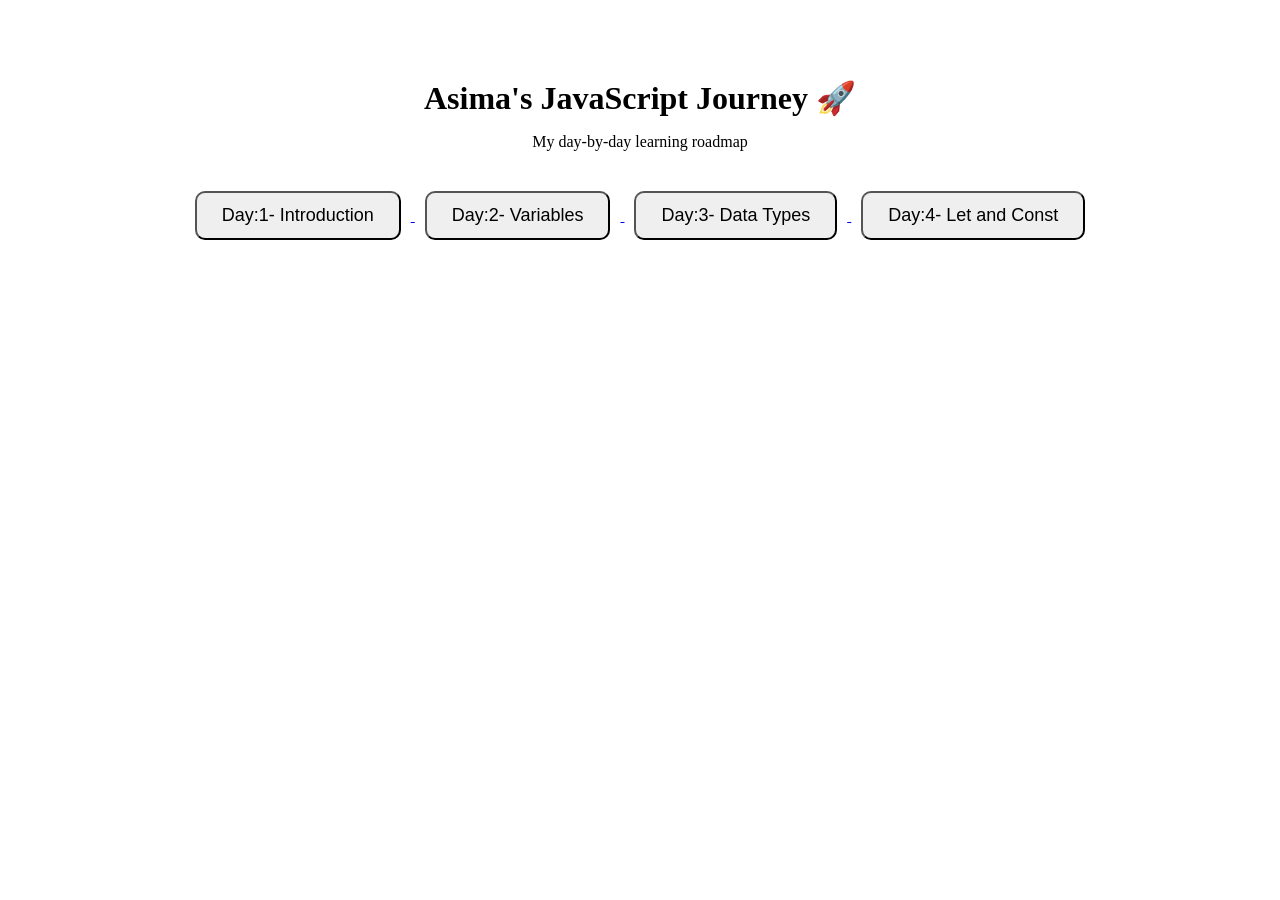
==== index.html @ d9ba584d "Add files via upload" ====
<!DOCTYPE html>
<html lang="en">
<head>
    <meta charset="UTF-8">
    <meta name="viewport" content="width=device-width, initial-scale=1.0">
    <title>JavaScript Journey</title>

    <link rel="stylesheet" href="style.css">
</head>

<body>

    <h1>Asima's JavaScript Journey 🚀 </h1>

    <p>My day-by-day learning roadmap</p>

    <div class="buttons">

        <a href="./Day-1-JS-Introduction/index.html">

            <button>Day:1- Introduction</button>

        </a>

        <a href="./Day-2-JS-Variables/index.html">

            <button>Day:2- Variables</button>

        </a>

        <a href="./Day-3-JS-Data-Types/index.html">

            <button>Day:3- Data Types</button>

        </a>

        <a href="./Day-4-JS-Let-Const/index.html">

            <button>Day:4- Let and Const</button>

        </a>

    </div>

</body>
</html>
---- style.css ----
body

    {

        text-align: center;
        padding: 50px;
        font-family: "Arial Black", "Segoe UI", "Tahoma" , "Cambria";

    }

h1

    {

        margin-bottom:10px;

    }

p

    {

        margin-bottom:30px;

    }

button

    {

        padding: 12px 25px;
        margin: 10px;
        font-size: 18px;
        cursor: pointer;
        border-radius: 10px;

    }
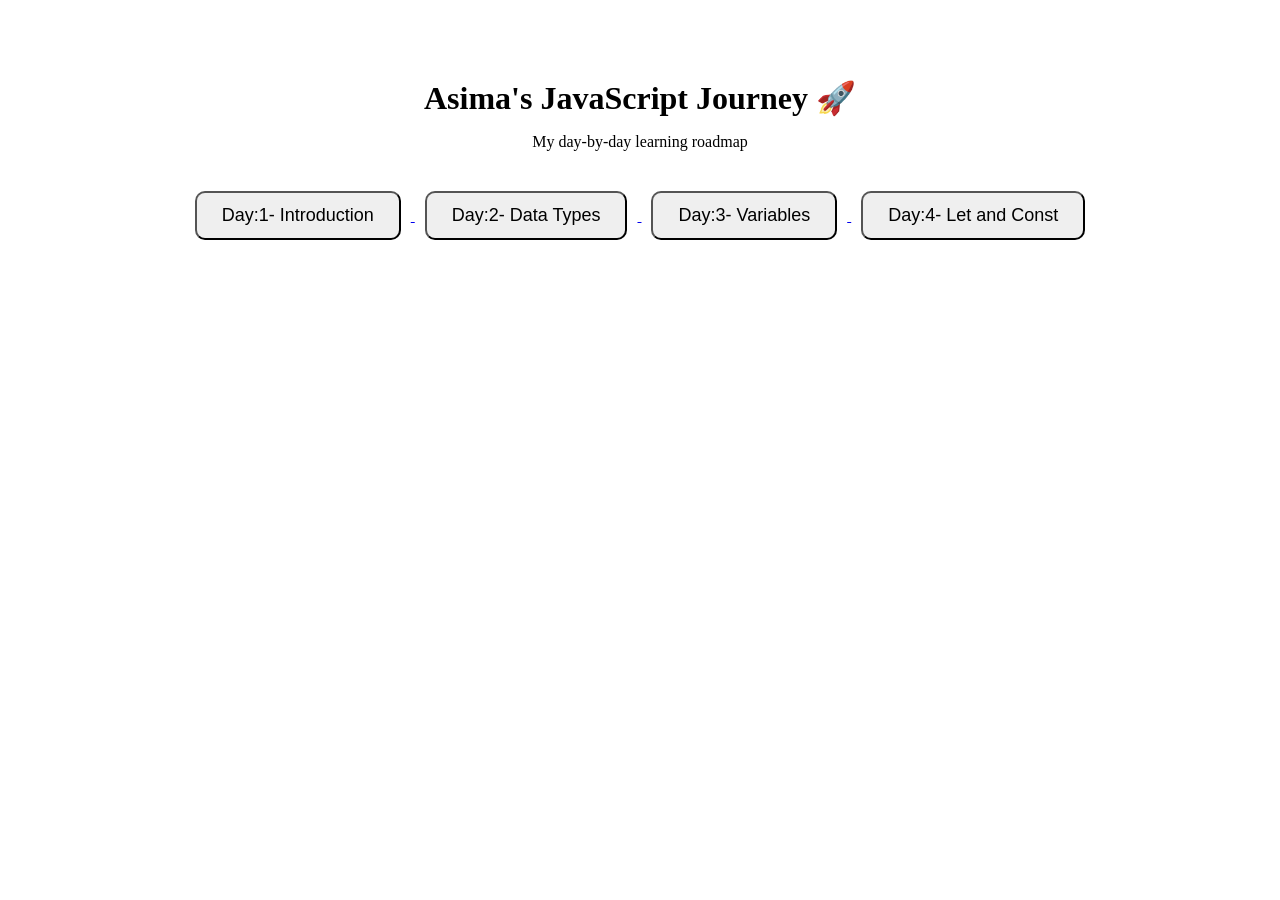
==== commit 0b562fbe: "Add files via upload" ====
--- a/index.html
+++ b/index.html
@@ -22,15 +22,15 @@
 
         </a>
 
-        <a href="./Day-2-JS-Variables/index.html">
+        <a href="./Day-2-JS-Data-Types/index.html">
 
-            <button>Day:2- Variables</button>
+            <button>Day:2- Data Types</button>
 
         </a>
 
-        <a href="./Day-3-JS-Data-Types/index.html">
+        <a href="./Day-3-JS-Variables/index.html">
 
-            <button>Day:3- Data Types</button>
+            <button>Day:3- Variables</button>
 
         </a>
 
--- a/style.css
+++ b/style.css
@@ -1,37 +1,29 @@
 body
 
     {
-
         text-align: center;
         padding: 50px;
         font-family: "Arial Black", "Segoe UI", "Tahoma" , "Cambria";
-
     }
 
 h1
 
     {
-
         margin-bottom:10px;
-
     }
 
 p
 
     {
-
         margin-bottom:30px;
-
     }
 
 button
 
     {
-
         padding: 12px 25px;
         margin: 10px;
         font-size: 18px;
         cursor: pointer;
         border-radius: 10px;
-
     }
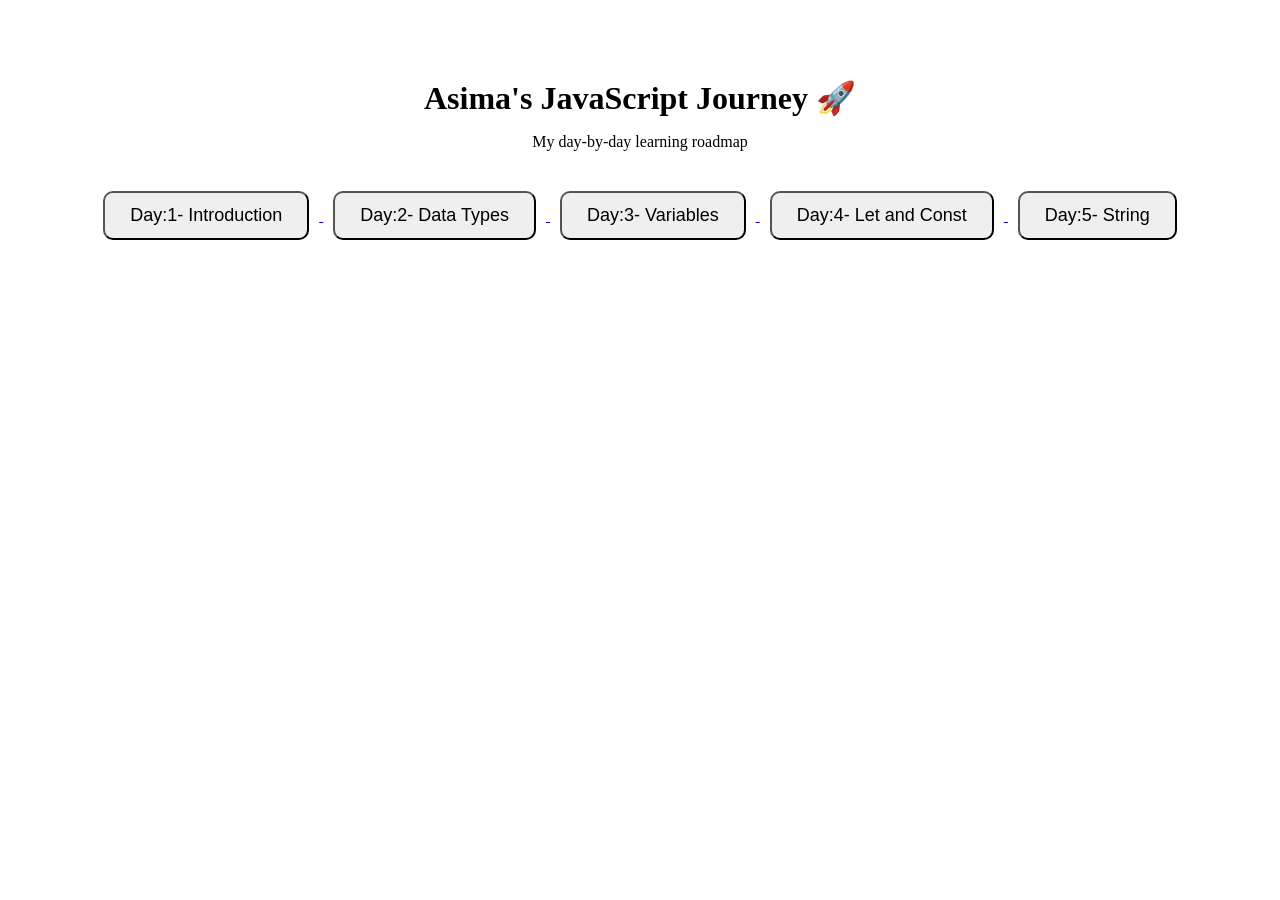
==== commit 2e555d73: "Add Day 5 - String button to index.html Added a new button for Day 5 - String to the learning roadma" ====
--- a/index.html
+++ b/index.html
@@ -40,6 +40,12 @@
 
         </a>
 
+        <a href="./Day-5-JS-String/index.html">
+
+            <button>Day:5- String</button>
+
+        </a>
+
     </div>
 
 </body>
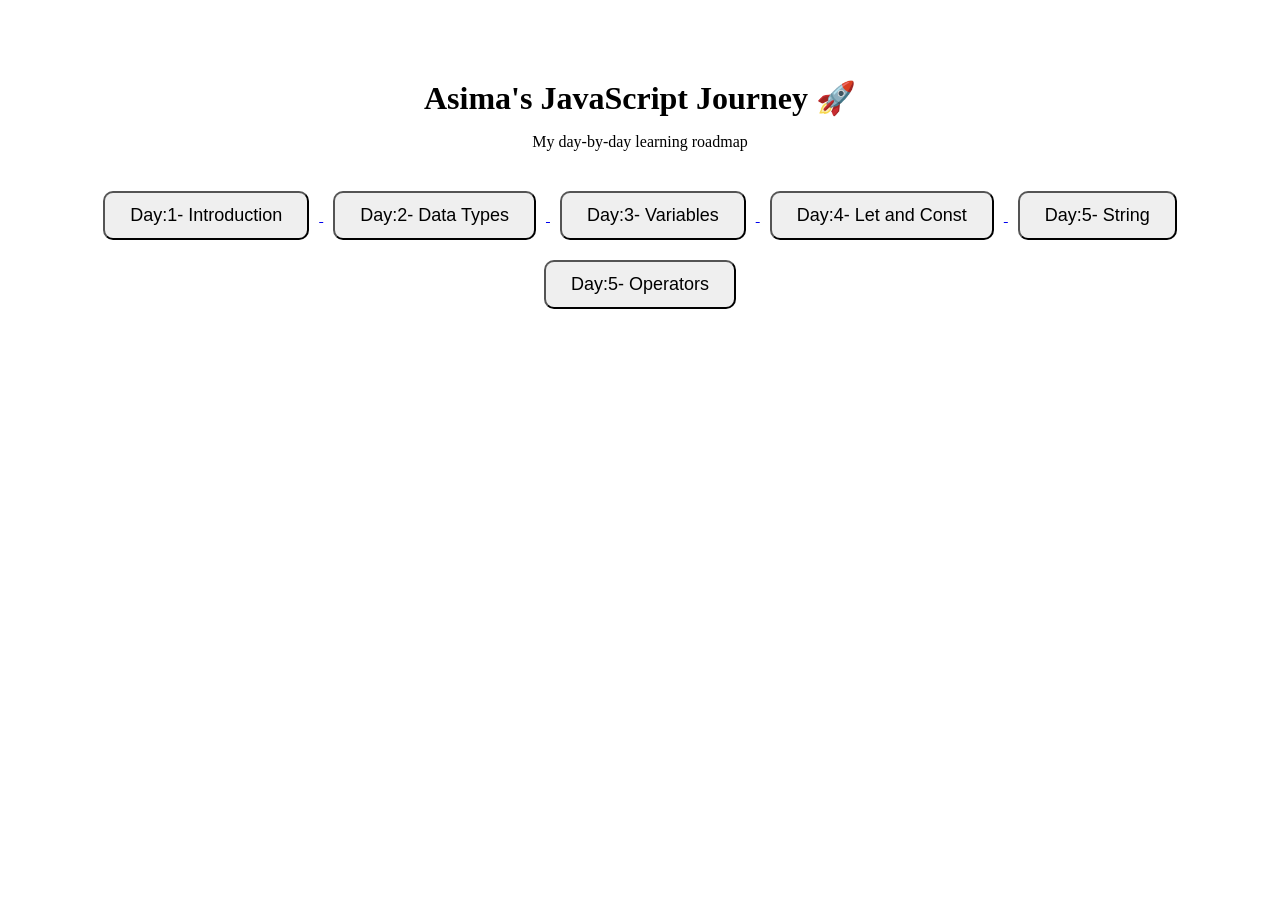
==== commit 6886b0ad: "Add Day 6 button for Operators Added link and button for Day 6 - Operators." ====
--- a/index.html
+++ b/index.html
@@ -46,6 +46,12 @@
 
         </a>
 
+        <a href="./Day-6-JS-Operators/index.html">
+
+            <button>Day:5- Operators</button>
+
+        </a>
+
     </div>
 
 </body>
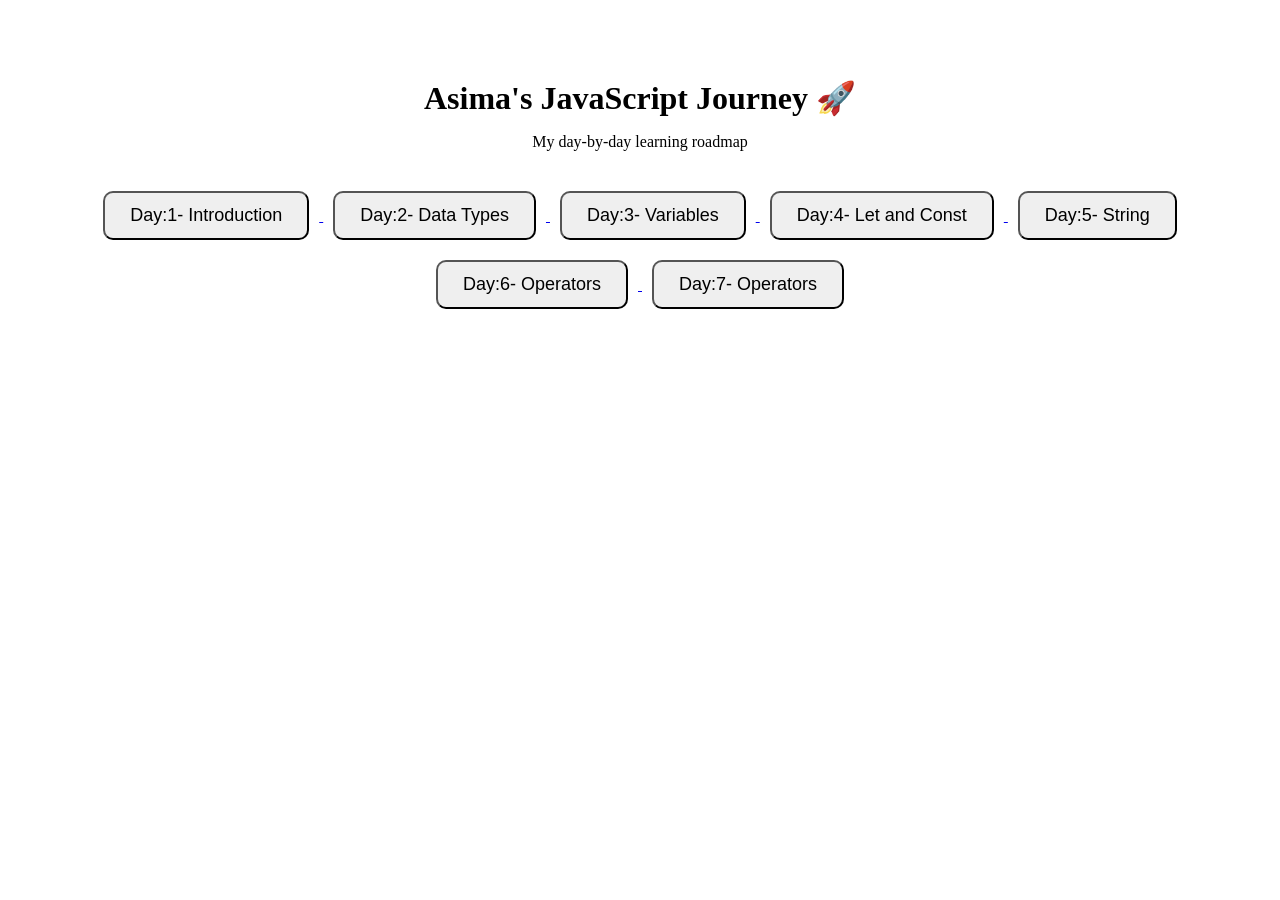
==== commit 09cb1ab6: "Update index.html with Day 7 and fix Day 6 button Added a new button for Day 7 and corrected the lab" ====
--- a/index.html
+++ b/index.html
@@ -48,7 +48,13 @@
 
         <a href="./Day-6-JS-Operators/index.html">
 
-            <button>Day:5- Operators</button>
+            <button>Day:6- Operators</button>
+
+        </a>
+
+        <a href="./Day-7-JS-Functions/index.html">
+
+            <button>Day:7- Operators</button>
 
         </a>
 
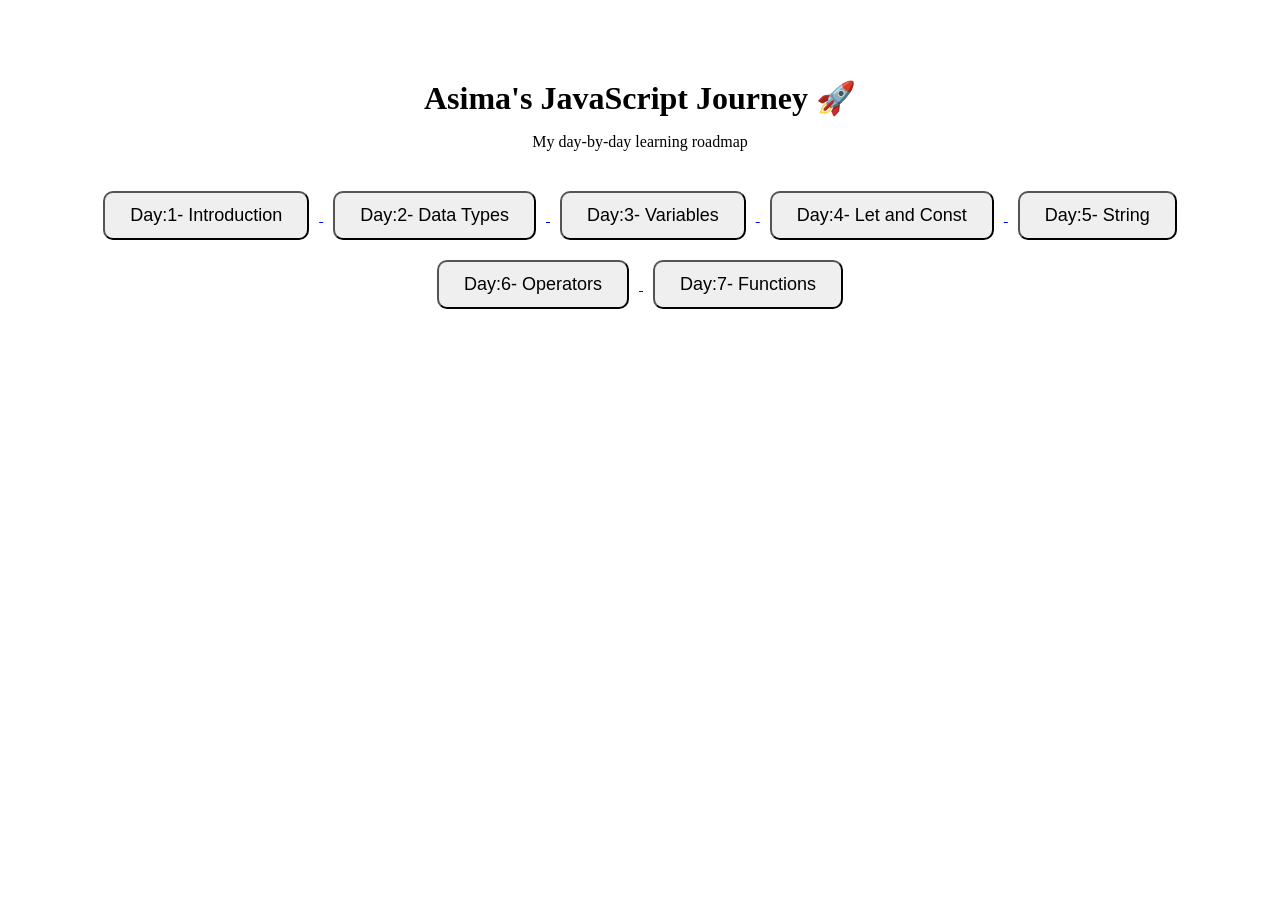
==== commit d81df8ae: "Fix button label for Day 7 in index.html" ====
--- a/index.html
+++ b/index.html
@@ -54,7 +54,7 @@
 
         <a href="./Day-7-JS-Functions/index.html">
 
-            <button>Day:7- Operators</button>
+            <button>Day:7- Functions</button>
 
         </a>
 
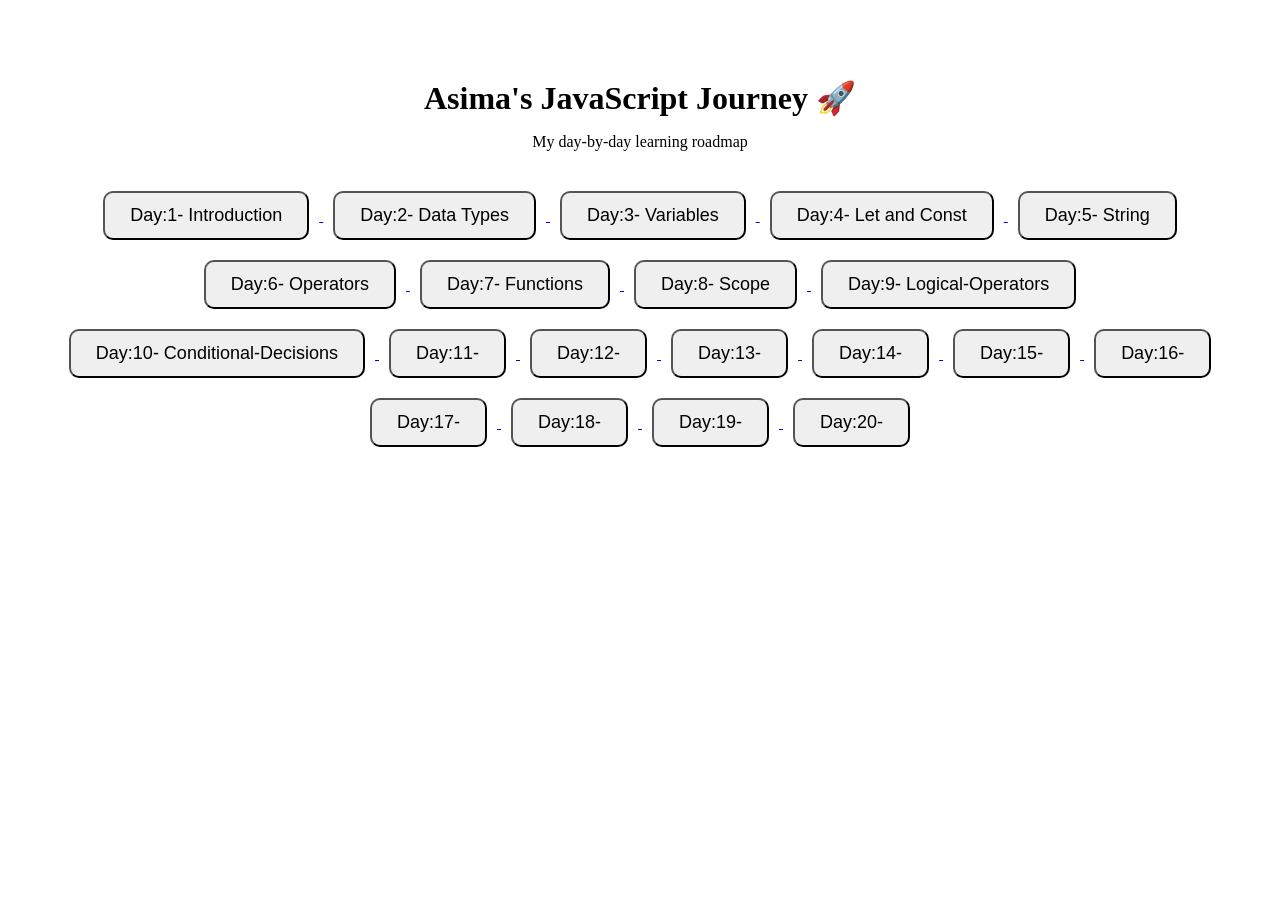
==== commit 9851d43c: "Expand JavaScript Journey with additional days Added more days to the JavaScript learning roadmap." ====
--- a/index.html
+++ b/index.html
@@ -58,6 +58,84 @@
 
         </a>
 
+        <a href="./Day-8-JS-Scope/index.html">
+
+            <button>Day:8- Scope</button>
+
+        </a>
+
+        <a href="./Day-9-JS-Logical-Operators/index.html">
+
+            <button>Day:9- Logical-Operators</button>
+
+        </a>
+
+        <a href="./Day-10-JS-Conditional-Decisions/index.html">
+
+            <button>Day:10- Conditional-Decisions</button>
+
+        </a>
+
+        <a href="./Day-11-JS-/index.html">
+
+            <button>Day:11- </button>
+
+        </a>
+
+        <a href="./Day-12-JS-/index.html">
+
+            <button>Day:12- </button>
+
+        </a>
+
+        <a href="./Day-13-JS-/index.html">
+
+            <button>Day:13- </button>
+
+        </a>
+
+        <a href="./Day-14-JS-/index.html">
+
+            <button>Day:14- </button>
+
+        </a>
+
+        <a href="./Day-15-JS-/index.html">
+
+            <button>Day:15- </button>
+
+        </a>
+
+        <a href="./Day-16-JS-/index.html">
+
+            <button>Day:16- </button>
+
+        </a>
+
+        <a href="./Day-17-JS-/index.html">
+
+            <button>Day:17- </button>
+
+        </a>
+
+        <a href="./Day-18-JS-/index.html">
+
+            <button>Day:18- </button>
+
+        </a>
+
+        <a href="./Day-19-JS-/index.html">
+
+            <button>Day:19- </button>
+
+        </a>
+
+        <a href="./Day-20-JS-/index.html">
+
+            <button>Day:20- </button>
+
+        </a>
+
     </div>
 
 </body>
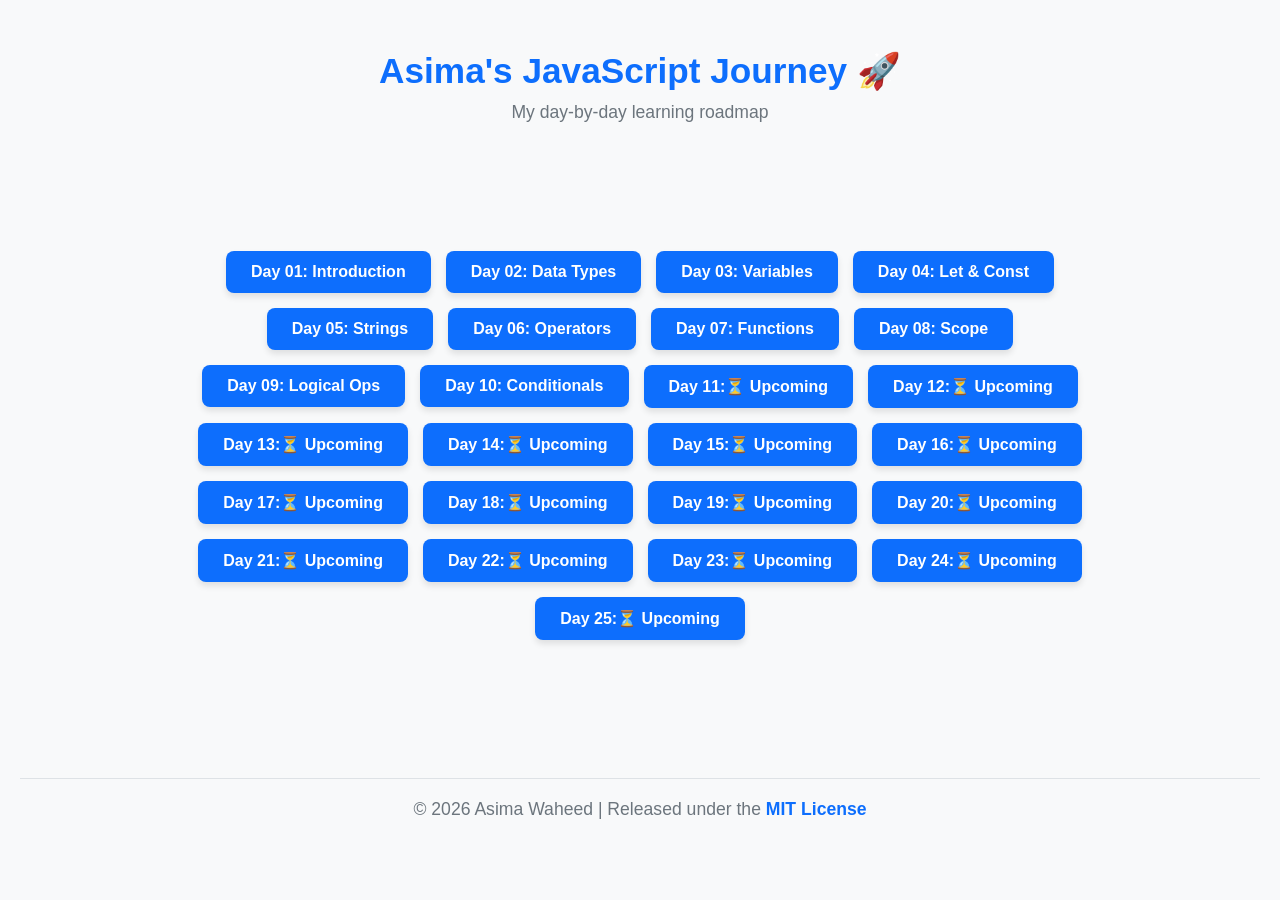
==== commit c9b5b035: "Add files via upload Update root dashboard files and add README & LICENSE" ====
--- a/index.html
+++ b/index.html
@@ -3,140 +3,55 @@
 <head>
     <meta charset="UTF-8">
     <meta name="viewport" content="width=device-width, initial-scale=1.0">
-    <title>JavaScript Journey</title>
-
+    <title>JavaScript Journey - Asima Waheed</title>
     <link rel="stylesheet" href="style.css">
 </head>
-
 <body>
 
-    <h1>Asima's JavaScript Journey 🚀 </h1>
+    <header>
 
-    <p>My day-by-day learning roadmap</p>
+        <h1>Asima's JavaScript Journey 🚀</h1>
 
-    <div class="buttons">
+        <p>My day-by-day learning roadmap</p>
 
-        <a href="./Day-1-JS-Introduction/index.html">
+    </header>
 
-            <button>Day:1- Introduction</button>
+    <main class="buttons-container">
 
-        </a>
+        <a href="./Day-1-JS-Introduction/index.html"><button>Day 01: Introduction</button></a>
+        <a href="./Day-2-JS-Data-Types/index.html"><button>Day 02: Data Types</button></a>
+        <a href="./Day-3-JS-Variables/index.html"><button>Day 03: Variables</button></a>
+        <a href="./Day-4-JS-Let-Const/index.html"><button>Day 04: Let & Const</button></a>
+        <a href="./Day-5-JS-String/index.html"><button>Day 05: Strings</button></a>
+        <a href="./Day-6-JS-Operators/index.html"><button>Day 06: Operators</button></a>
+        <a href="./Day-7-JS-Functions/index.html"><button>Day 07: Functions</button></a>
+        <a href="./Day-8-JS-Scope/index.html"><button>Day 08: Scope</button></a>
+        <a href="./Day-9-JS-Logical-Operators/index.html"><button>Day 09: Logical Ops</button></a>
+        <a href="./Day-10-JS-Conditional-Decisions/index.html"><button>Day 10: Conditionals</button></a>
+        <a href="./Day-11-JS-/index.html"><button>Day 11:⏳ Upcoming </button></a>
+        <a href="./Day-12-JS-/index.html"><button>Day 12:⏳ Upcoming </button></a>
+        <a href="./Day-13-JS-/index.html"><button>Day 13:⏳ Upcoming </button></a>
+        <a href="./Day-14-JS-/index.html"><button>Day 14:⏳ Upcoming </button></a>
+        <a href="./Day-15-JS-/index.html"><button>Day 15:⏳ Upcoming </button></a>
+        <a href="./Day-16-JS-/index.html"><button>Day 16:⏳ Upcoming </button></a>
+        <a href="./Day-17-JS-/index.html"><button>Day 17:⏳ Upcoming </button></a>
+        <a href="./Day-18-JS-/index.html"><button>Day 18:⏳ Upcoming </button></a>
+        <a href="./Day-19-JS-/index.html"><button>Day 19:⏳ Upcoming </button></a>
+        <a href="./Day-20-JS-/index.html"><button>Day 20:⏳ Upcoming </button></a>
+        <a href="./Day-21-JS-/index.html"><button>Day 21:⏳ Upcoming </button></a>
+        <a href="./Day-22-JS-/index.html"><button>Day 22:⏳ Upcoming </button></a>
+        <a href="./Day-23-JS-/index.html"><button>Day 23:⏳ Upcoming </button></a>
+        <a href="./Day-24-JS-/index.html"><button>Day 24:⏳ Upcoming </button></a>
+        <a href="./Day-25-JS-/index.html"><button>Day 25:⏳ Upcoming </button></a>
 
-        <a href="./Day-2-JS-Data-Types/index.html">
 
-            <button>Day:2- Data Types</button>
+    </main>
 
-        </a>
 
-        <a href="./Day-3-JS-Variables/index.html">
 
-            <button>Day:3- Variables</button>
-
-        </a>
-
-        <a href="./Day-4-JS-Let-Const/index.html">
-
-            <button>Day:4- Let and Const</button>
-
-        </a>
-
-        <a href="./Day-5-JS-String/index.html">
-
-            <button>Day:5- String</button>
-
-        </a>
-
-        <a href="./Day-6-JS-Operators/index.html">
-
-            <button>Day:6- Operators</button>
-
-        </a>
-
-        <a href="./Day-7-JS-Functions/index.html">
-
-            <button>Day:7- Functions</button>
-
-        </a>
-
-        <a href="./Day-8-JS-Scope/index.html">
-
-            <button>Day:8- Scope</button>
-
-        </a>
-
-        <a href="./Day-9-JS-Logical-Operators/index.html">
-
-            <button>Day:9- Logical-Operators</button>
-
-        </a>
-
-        <a href="./Day-10-JS-Conditional-Decisions/index.html">
-
-            <button>Day:10- Conditional-Decisions</button>
-
-        </a>
-
-        <a href="./Day-11-JS-/index.html">
-
-            <button>Day:11- </button>
-
-        </a>
-
-        <a href="./Day-12-JS-/index.html">
-
-            <button>Day:12- </button>
-
-        </a>
-
-        <a href="./Day-13-JS-/index.html">
-
-            <button>Day:13- </button>
-
-        </a>
-
-        <a href="./Day-14-JS-/index.html">
-
-            <button>Day:14- </button>
-
-        </a>
-
-        <a href="./Day-15-JS-/index.html">
-
-            <button>Day:15- </button>
-
-        </a>
-
-        <a href="./Day-16-JS-/index.html">
-
-            <button>Day:16- </button>
-
-        </a>
-
-        <a href="./Day-17-JS-/index.html">
-
-            <button>Day:17- </button>
-
-        </a>
-
-        <a href="./Day-18-JS-/index.html">
-
-            <button>Day:18- </button>
-
-        </a>
-
-        <a href="./Day-19-JS-/index.html">
-
-            <button>Day:19- </button>
-
-        </a>
-
-        <a href="./Day-20-JS-/index.html">
-
-            <button>Day:20- </button>
-
-        </a>
-
-    </div>
+    <footer>
+        <p>© 2026 Asima Waheed | Released under the <a href="LICENSE" target="_blank">MIT License</a></p>
+    </footer>
 
 </body>
-</html>  
+</html>
--- a/style.css
+++ b/style.css
@@ -1,4 +1,86 @@
-body
+* {
+    margin: 0;
+    padding: 0;
+    box-sizing: border-box;
+}
+
+body {
+    text-align: center;
+    padding: 50px 20px;
+    font-family: "Segoe UI", Tahoma, Geneva, Verdana, sans-serif;
+    background-color: #f8f9fa;
+    color: #212529;
+    min-height: 100vh;
+    display: flex;
+    flex-direction: column;
+    justify-content: space-between;
+}
+
+h1 {
+    margin-bottom: 10px;
+    font-size: 2.2rem;
+    color: #0d6efd;
+}
+
+p {
+    margin-bottom: 30px;
+    font-size: 1.1rem;
+    color: #6c757d;
+}
+
+.buttons-container {
+    display: flex;
+    flex-wrap: wrap;
+    justify-content: center;
+    gap: 15px;
+    max-width: 900px;
+    margin: 0 auto 40px auto;
+}
+
+a {
+    text-decoration: none;
+}
+
+button {
+    padding: 12px 25px;
+    font-size: 16px;
+    font-weight: 600;
+    cursor: pointer;
+    border-radius: 8px;
+    border: none;
+    background-color: #0d6efd;
+    color: #ffffff;
+    box-shadow: 0 4px 6px rgba(0, 0, 0, 0.1);
+    transition: all 0.2s ease-in-out;
+}
+
+button:hover {
+    background-color: #0b5ed7;
+    transform: translateY(-2px);
+    box-shadow: 0 6px 12px rgba(0, 0, 0, 0.15);
+}
+
+footer {
+    font-size: 0.95rem;
+    color: #6c757d;
+    padding-top: 20px;
+    border-top: 1px solid #dee2e6;
+}
+
+footer a {
+    color: #0d6efd;
+    font-weight: 600;
+}
+
+footer a:hover {
+    text-decoration: underline;
+}
+
+
+
+
+
+/* body
 
     {
         text-align: center;
@@ -26,4 +108,4 @@
         font-size: 18px;
         cursor: pointer;
         border-radius: 10px;
-    }+    } */
